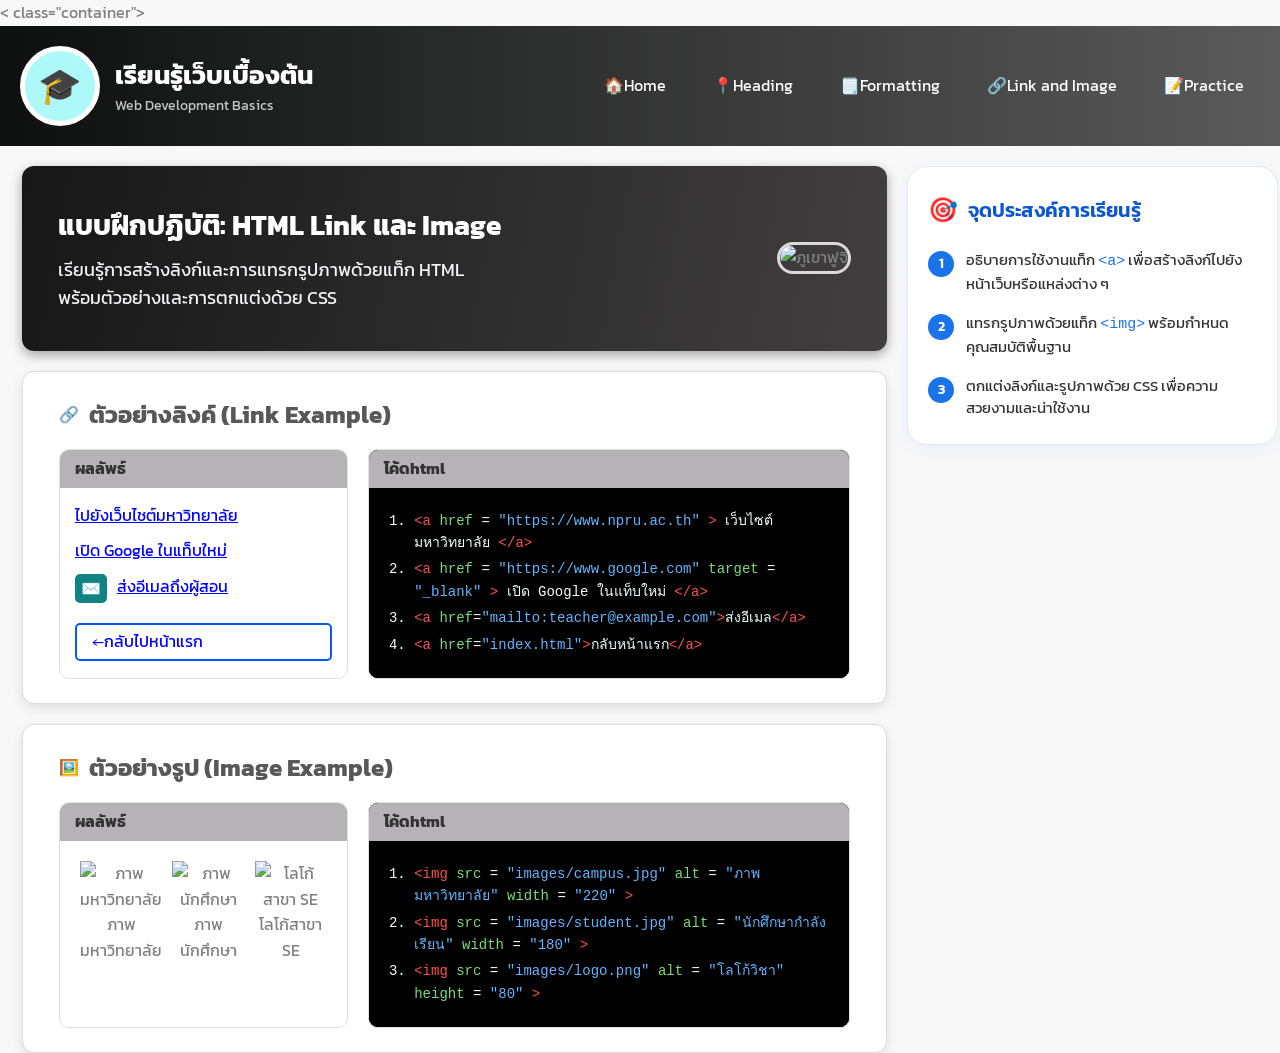
==== web-main/W06-01-link_image.html @ 0f07fd3b "Add files via upload" ====
<!DOCTYPE html>

<html lang="en">

<head>

    <meta charset="UTF-8">

    <meta name="viewport" content="width=device-width, initial-scale=1.0">

    <title>Link and Image</title>



    <!-- Google Font -->

    <link rel="preconnect" href="https://fonts.googleapis.com">

    <link rel="preconnect" href="https://fonts.gstatic.com" crossorigin>

    <link
        href="https://fonts.googleapis.com/css2?family=Google+Sans:ital,opsz,wght@0,17..18,400..700;1,17..18,400..700&family=Kanit:wght@400;500;600;700&display=swap"
        rel="stylesheet">



    <!-- External CSS -->

    <link rel="stylesheet" href="css/W06-01-link_image.css">

</head>

<body>

    < class="container">

        <!-- Header -->

        <header class="site-header">

            <!-- brand -->

            <div class="brand">

                <div class="brand-icon">🎓</div>

                <div class="brand-text">

                    <h2>เรียนรู้เว็บเบื้องต้น</h2>

                    <p>Web Development Basics</p>

                </div>

            </div>



            <!-- main-nav -->

            <nav class="main-nav">

                <ul class="nav-list">

                    <li><a href="">🏠Home</a></li>

                    <li><a href="">📍Heading</a></li>

                    <li><a href="">🗒️Formatting</a></li>

                    <li><a href="">🔗Link and Image</a></li>

                    <li><a href="">📝Practice</a></li>

                </ul>

            </nav>

        </header>



        <main class="main-layout">

            <section class="left-content">

                <!-- Hero section -->

                <section class="hero">

                    <div class="hero-text">

                        <h1>แบบฝึกปฏิบัติ: HTML Link และ Image</h1>

                        <p>

                            เรียนรู้การสร้างลิงก์และการแทรกรูปภาพด้วยแท็ก HTML <br>

                            พร้อมตัวอย่างและการตกแต่งด้วย CSS

                        </p>

                    </div>

                    <div class="hero-photo">

                        <img src="images/00.jpg" alt="ภูเขาฟูจิ">

                    </div>

                </section>
                <!-- Link Example -->
                <article class="card">
                    <div class="card-header-title">
                        <span>🔗</span>
                        <h2>ตัวอย่างลิงค์ (Link Example)</h2>
                    </div>
                    <div class="card-body-grid">
                        <!-- กล่องด้านซ้าย -->
                        <div class="result-panel">
                            <div class="result-panel-title">ผลลัพธ์</div>
                            <div class="result-panel-body">
                                <a href="">ไปยังเว็บไชต์มหาวิทยาลัย</a>
                                <a href="">เปิด Google ในแท็บใหม่</a>

                                <div style="display: flex; gap: 10px ;">
                                    <span class="mail-icon">✉️</span>
                                    <a href="">ส่งอีเมลถึงผู้สอน</a>
                                </div>

                                <a href="index.html" class="back-button">←กลับไปหน้าแรก</a>
                            </div>
                        </div>


                        <!-- กล่องด้านขวา -->
                        <div class="code-panel">
                            <div class="result-panel-title">โค้ดhtml</div>
                            <div class="code-panel-body">
                                <ol class="code-list">
                                    <li>
                                        <span class="tag">&lt;a</span>
                                        <span class="attr">href</span>
                                        =
                                        <span class="value">"https://www.npru.ac.th"</span>
                                        <span class="tag">&gt;</span>
                                        เว็บไซต์มหาวิทยาลัย
                                        <span class="tag">&lt;/a&gt;</span>
                                    </li>
                                    <li>
                                        <span class="tag">&lt;a</span>
                                        <span class="attr">href</span>
                                        =
                                        <span class="value">"https://www.google.com"</span>
                                        <span class="attr">target</span>
                                        =
                                        <span class="value">"_blank"</span>
                                        <span class="tag">&gt;</span>
                                        เปิด Google ในแท็บใหม่
                                        <span class="tag">&lt;/a&gt;</span>
                                    </li>
                                    <li>
                                        <span class="tag">&lt;a</span> <span class="attr">href</span>=<span
                                            class="value">"mailto:teacher@example.com"</span><span
                                            class="tag">&gt;</span>ส่งอีเมล<span class="tag">&lt;/a&gt;</span>
                                    </li>
                                    <li>
                                        <span class="tag">&lt;a</span> <span class="attr">href</span>=<span
                                            class="value">"index.html"</span><span
                                            class="tag">&gt;</span>กลับหน้าแรก<span class="tag">&lt;/a&gt;</span>
                                    </li>
                                </ol>
                            </div>
                        </div>
                    </div>
                </article>



                <!-- Image Example -->


                <article class="card">
                    <div class="card-header-title">
                        <span>🖼️</span>
                        <h2>ตัวอย่างรูป (Image Example)</h2>
                    </div>
                    <div class="card-body-grid">
                        <!-- กล่องด้านซ้าย -->
                        <div class="result-panel">
                            <div class="result-panel-title">ผลลัพธ์</div>
                            <div class="result-panel-body-3g">
                                <figure>
                                    <img src="https://npru.ac.th/assets/img/session/npru-02.jpg" alt="ภาพมหาวิทยาลัย"width = 100>
                                    <figcaption>ภาพมหาวิทยาลัย</figcaption>
                                </figure>
                                <figure>
                                    <img src="https://www2.npru.ac.th/2019/img/gallery/npru-49.jpg" alt="ภาพนักศึกษา"width = 100>
                                    <figcaption>ภาพนักศึกษา</figcaption>
                                </figure>
                                <figure>
                                    <img src="https://pws.npru.ac.th/suphitcha/data/images/se%281%29.png" alt="โลโก้สาขา SE"width = 100>
                                    <figcaption>โลโก้สาขา SE</figcaption>
                                </figure>


                            </div>
                        </div>

                        <!-- กล่องด้านขวา -->
                        <div class="code-panel">
                            <div class="result-panel-title">โค้ดhtml</div>
                            <div class="code-panel-body">
                                <ol class="code-list">
                                    <li>
                                        <span class="tag">&lt;img</span>
                                        <span class="attr">src</span>
                                        =
                                        <span class="value">"images/campus.jpg"</span>
                                        <span class="attr">alt</span>
                                        =
                                        <span class="value">"ภาพมหาวิทยาลัย"</span>
                                        <span class="attr">width</span>
                                        =
                                        <span class="value">"220"</span>
                                        <span class="tag">&gt;</span>
                                    </li>
                                    <li>
                                        <span class="tag">&lt;img</span>
                                        <span class="attr">src</span>
                                        =
                                        <span class="value">"images/student.jpg"</span>
                                        <span class="attr">alt</span>
                                        =
                                        <span class="value">"นักศึกษากำลังเรียน"</span>
                                        <span class="attr">width</span>
                                        =
                                        <span class="value">"180"</span>
                                        <span class="tag">&gt;</span>
                                    </li>
                                    <li>
                                        <span class="tag">&lt;img</span>
                                        <span class="attr">src</span>
                                        =
                                        <span class="value">"images/logo.png"</span>
                                        <span class="attr">alt</span>
                                        =
                                        <span class="value">"โลโก้วิชา"</span>
                                        <span class="attr">height</span>
                                        =
                                        <span class="value">"80"</span>
                                        <span class="tag">&gt;</span>
                                    </li>
                                </ol>



            </section>



           <!-- Right Sidebar  -->
            <section class="right-sidebar">
                <div class="objective-card">
                    <div class="objective-header">
                        <span class="target-icon">🎯</span>
                        <h2>จุดประสงค์การเรียนรู้</h2>
                    </div>
                    <ul class="objective-list">
                        <li>
                            <span class="badge">1</span>
                            <div>อธิบายการใช้งานแท็ก <code>&lt;a&gt;</code> เพื่อสร้างลิงก์ไปยังหน้าเว็บหรือแหล่งต่าง ๆ</div>
                        </li>
                        <li>
                            <span class="badge">2</span>
                            <div>แทรกรูปภาพด้วยแท็ก <code>&lt;img&gt;</code> พร้อมกำหนดคุณสมบัติพื้นฐาน</div>
                        </li>
                        <li>
                            <span class="badge">3</span>
                            <div>ตกแต่งลิงก์และรูปภาพด้วย CSS เพื่อความสวยงามและน่าใช้งาน</div>
                        </li>
                    </ul>
                </div>
            </section>
        </main>
    </div>

</body>
</html>
---- web-main/css/W06-01-link_image.css ----
* {
  box-sizing: border-box;
  margin: 0;
  padding: 0;
}

body {
  font-family: "Kanit", "Segoe UI", Tahoma, Geneva, Verdana, sans-serif;
  background-color: rgb(248, 248, 248);
  color: gray;
  line-height: 1.6;
}

.container {
  width: 100%;
}

/*========== 
  Header 
==========*/
.site-header {
  background: linear-gradient(90deg, rgb(14, 15, 15), rgb(90, 90, 90));
  display: flex;
  justify-content: space-between;
  align-items: center;
  padding: 20px;
}

.brand {
  display: flex;
  align-items: center;
  gap: 15px;
  color: white;
}

.brand-icon {
  background-color: rgb(173, 248, 248);
  width: 80px;
  height: 80px;
  display: flex;
  justify-content: center;
  align-items: center;
  border-radius: 50%;
  border: 5px solid rgb(255, 255, 255);
  font-size: 35px;
}

.brand-text h2 {
  font-size: 26px;
}

.brand-text p {
  font-size: 14px;
  opacity: 0.75;
}

.nav-list {
  list-style-type: none;
  display: flex;
  gap: 15px;
  align-items: center;
}

.nav-list a {
  color: rgb(255, 255, 255);
  text-decoration: none;
  padding: 12px 16px;
  border-radius: 8px;
  transition: all 0.4s;
}

.nav-list a:hover {
  background-color: rgba(254, 254, 254, 0.596);
  color: rgb(0, 0, 0);
}

/*==========
  Main Layout
==========*/
.main-layout {
  padding: 20px 22px 0px;
  display: grid;
  grid-template-columns: 70% 30%;
  gap: 20px;
}

/* ========== Left Content ==========*/
.left-content {
  display: flex;
  flex-direction: column;
  gap: 20px;
}

/* Hero Section */
.hero {
  display: flex;
  justify-content: space-between;
  align-items: center;
  background: linear-gradient(100deg, rgb(23, 23, 24), rgb(65, 63, 63));
  border-radius: 12px;
  padding: 24px 36px;
  box-shadow: 0 4px 12px rgba(5, 5, 5, 0.349);
  min-height: 185px;
}

.hero-text h1 {
  font-size: 28px;
  color: rgb(255, 255, 255);
  margin-bottom: 8px;
}

.hero-text p {
  font-size: 18px;
  color: rgb(244, 244, 248);
}

.hero-photo img {
  width: 250px;
  height: 140px;
  border: 3px solid rgb(218, 218, 219);
  border-radius: 20px;
  object-fit: cover;
}

/* Card Section */
.card {
  background: white;
  border-radius: 12px;
  padding: 24px 36px;
  box-shadow: 0 4px 12px rgba(0, 0, 0, 0.1);
  border: 1px solid rgb(220, 220, 220);
}

.card-header-title {
  color: rgb(88, 88, 88);
  display: flex;
  gap: 10px;
  align-items: center;
  margin-bottom: 15px;
}

.card-body-grid {
  display: grid;
  grid-template-columns: 0.75fr 1.25fr;
  gap: 20px;
}

/* Panels */
.result-panel, .code-panel {
  border: 1px solid #e0e0e0;
  border-radius: 10px;
  overflow: hidden;
}

.result-panel-title {
  background-color: rgb(182, 179, 182);
  padding: 6px 15px;
  font-weight: bold;
  color: #333;
}

.result-panel-body {
  padding: 15px;
  display: flex;
  flex-direction: column;
  gap: 10px;
}

.result-panel-body a {
  color: blue;
}

.result-panel-body a:hover {
  color: brown;
  text-decoration: none;
}

.result-panel-body-3g {
  display: grid;
  grid-template-columns: repeat(3, 1fr);
  padding: 20px;
  gap: 10px;
  text-align: center;
}

.figcaption {
  font-size: 11px;
  text-align: center;
  margin-top: 4px;
}

.mail-icon {
  background-color: rgb(18, 131, 131);
  border-radius: 5px;
  padding: 2px 6px;
}

.back-button {
  border: 2px solid rgb(6, 89, 243);
  border-radius: 5px;
  padding: 4px 15px;
  margin-top: 10px;
  text-decoration: none;
  display: inline-block !important;
}

/* Code Syntax Highlighting */
.code-panel {
  background-color: rgb(0, 0, 0);
}

.code-panel-body {
  background-color: rgb(0, 0, 0);
  font-family: monospace;
  font-size: 14px;
}

.code-list {
  color: azure;
  padding: 20px 20px 20px 45px;
}

.code-list li {
  padding: 2px 0;
}

.tag { color: rgb(252, 80, 80); }
.attr { color: rgb(120, 220, 120); }
.value { color: rgb(100, 180, 255); }

/*==========
  Right Sidebar
==========*/
.right-sidebar {
  border: none;
  padding: 0;
}

.objective-card {
  background-color: #ffffff;
  border: 1px solid #e0e8f6;
  border-radius: 20px;
  padding: 24px 20px;
  box-shadow: 0 4px 16px rgba(0, 102, 255, 0.06);
}

.objective-header {
  display: flex;
  align-items: center;
  gap: 10px;
  margin-bottom: 20px;
}

.objective-header h2 {
  color: #0b57d0;
  font-size: 20px;
  font-weight: 600;
}

.target-icon {
  font-size: 24px;
}

.objective-list {
  list-style: none;
  padding: 0;
  margin: 0;
  display: flex;
  flex-direction: column;
  gap: 16px;
}

.objective-list li {
  display: flex;
  align-items: flex-start;
  gap: 12px;
  font-size: 15px;
  color: #333333;
  line-height: 1.5;
}

.objective-list .badge {
  background-color: #1a73e8;
  color: #ffffff;
  width: 26px;
  height: 26px;
  border-radius: 50%;
  display: flex;
  align-items: center;
  justify-content: center;
  font-size: 14px;
  font-weight: 600;
  flex-shrink: 0;
  margin-top: 2px;
}

.objective-list code {
  color: #1a73e8;
  font-family: monospace;
}
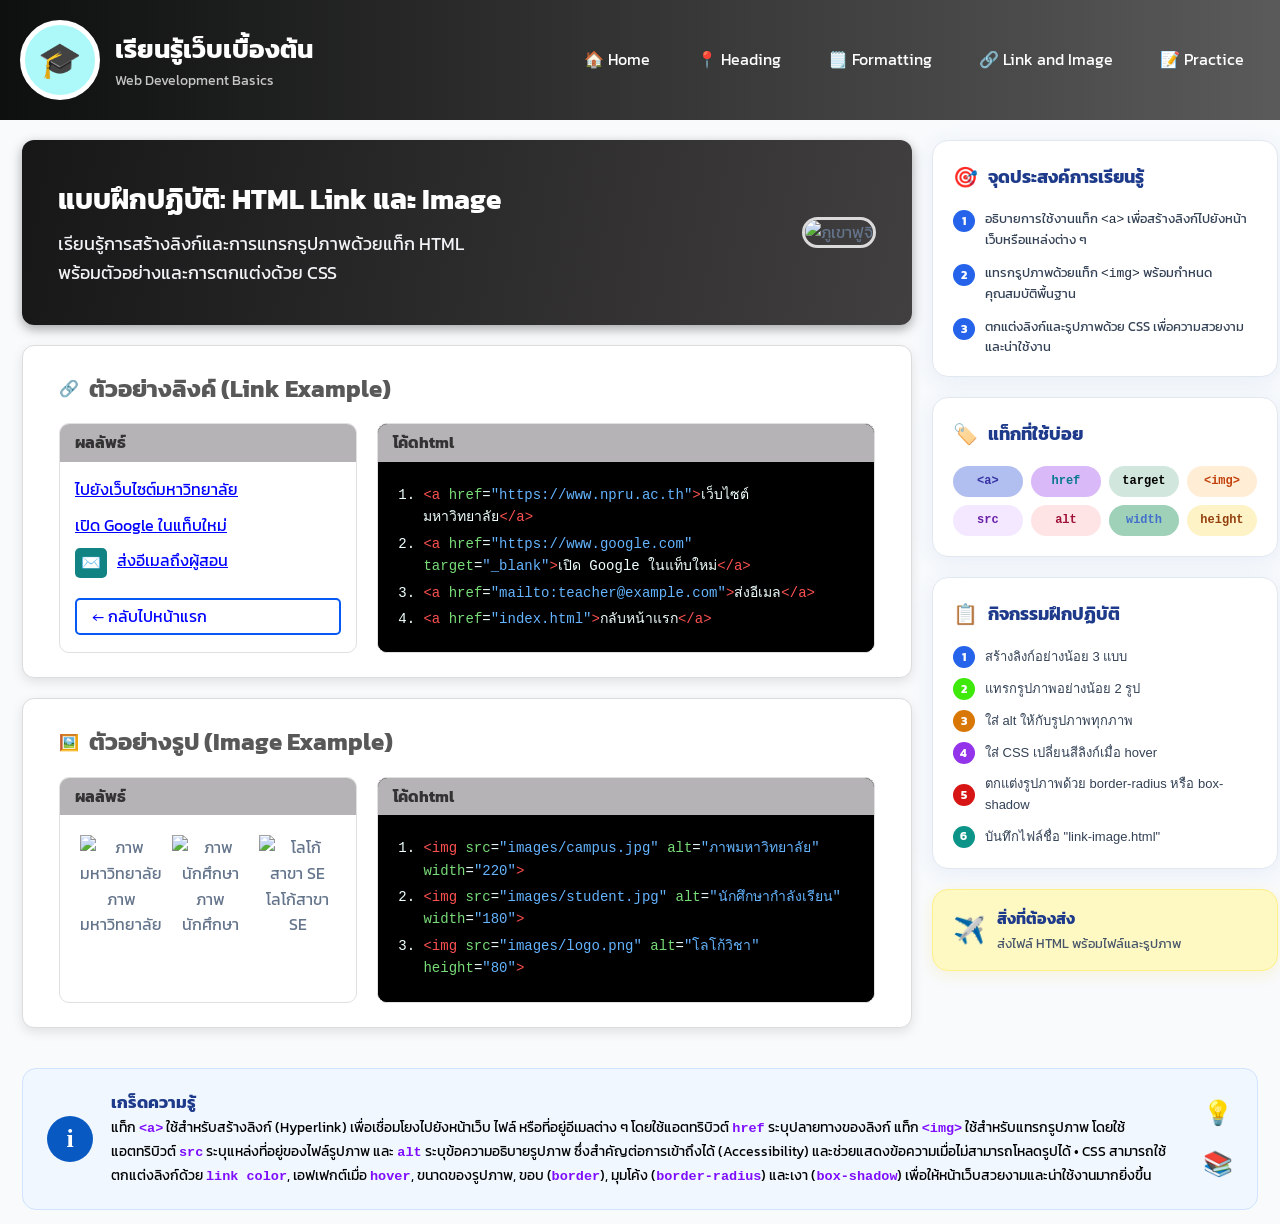
==== commit 81231016: "Add files via upload" ====
--- a/web-main/W06-01-link_image.html
+++ b/web-main/W06-01-link_image.html
@@ -1,275 +1,175 @@
 <!DOCTYPE html>
-
 <html lang="en">
 
 <head>
-
     <meta charset="UTF-8">
-
     <meta name="viewport" content="width=device-width, initial-scale=1.0">
-
     <title>Link and Image</title>
 
-
-
     <!-- Google Font -->
-
     <link rel="preconnect" href="https://fonts.googleapis.com">
-
     <link rel="preconnect" href="https://fonts.gstatic.com" crossorigin>
-
     <link
         href="https://fonts.googleapis.com/css2?family=Google+Sans:ital,opsz,wght@0,17..18,400..700;1,17..18,400..700&family=Kanit:wght@400;500;600;700&display=swap"
         rel="stylesheet">
 
-
-
     <!-- External CSS -->
-
     <link rel="stylesheet" href="css/W06-01-link_image.css">
-
 </head>
 
 <body>
-
-    < class="container">
-
+    <div class="container">
         <!-- Header -->
-
         <header class="site-header">
-
-            <!-- brand -->
-
             <div class="brand">
-
                 <div class="brand-icon">🎓</div>
-
                 <div class="brand-text">
-
                     <h2>เรียนรู้เว็บเบื้องต้น</h2>
-
                     <p>Web Development Basics</p>
-
-                </div>
-
+                </div>
             </div>
 
-
-
-            <!-- main-nav -->
-
             <nav class="main-nav">
-
                 <ul class="nav-list">
-
-                    <li><a href="">🏠Home</a></li>
-
-                    <li><a href="">📍Heading</a></li>
-
-                    <li><a href="">🗒️Formatting</a></li>
-
-                    <li><a href="">🔗Link and Image</a></li>
-
-                    <li><a href="">📝Practice</a></li>
-
+                    <li><a href="">🏠 Home</a></li>
+                    <li><a href="">📍 Heading</a></li>
+                    <li><a href="">🗒️ Formatting</a></li>
+                    <li><a href="">🔗 Link and Image</a></li>
+                    <li><a href="">📝 Practice</a></li>
                 </ul>
-
             </nav>
-
         </header>
 
-
-
         <main class="main-layout">
-
+            <!-- Left Content -->
             <section class="left-content">
-
-                <!-- Hero section -->
-
+                <!-- Hero Section -->
                 <section class="hero">
-
                     <div class="hero-text">
-
                         <h1>แบบฝึกปฏิบัติ: HTML Link และ Image</h1>
-
                         <p>
-
                             เรียนรู้การสร้างลิงก์และการแทรกรูปภาพด้วยแท็ก HTML <br>
-
                             พร้อมตัวอย่างและการตกแต่งด้วย CSS
-
                         </p>
-
-                    </div>
-
+                    </div>
                     <div class="hero-photo">
-
                         <img src="images/00.jpg" alt="ภูเขาฟูจิ">
-
-                    </div>
-
+                    </div>
                 </section>
-                <!-- Link Example -->
+
+                <!-- Card 1: ตัวอย่างลิงก์ -->
                 <article class="card">
                     <div class="card-header-title">
                         <span>🔗</span>
                         <h2>ตัวอย่างลิงค์ (Link Example)</h2>
                     </div>
                     <div class="card-body-grid">
-                        <!-- กล่องด้านซ้าย -->
                         <div class="result-panel">
                             <div class="result-panel-title">ผลลัพธ์</div>
                             <div class="result-panel-body">
-                                <a href="">ไปยังเว็บไชต์มหาวิทยาลัย</a>
+                                <a href="">ไปยังเว็บไซต์มหาวิทยาลัย</a>
                                 <a href="">เปิด Google ในแท็บใหม่</a>
 
-                                <div style="display: flex; gap: 10px ;">
+                                <div style="display: flex; gap: 10px;">
                                     <span class="mail-icon">✉️</span>
                                     <a href="">ส่งอีเมลถึงผู้สอน</a>
                                 </div>
 
-                                <a href="index.html" class="back-button">←กลับไปหน้าแรก</a>
-                            </div>
-                        </div>
-
-
-                        <!-- กล่องด้านขวา -->
+                                <a href="index.html" class="back-button">← กลับไปหน้าแรก</a>
+                            </div>
+                        </div>
+
                         <div class="code-panel">
                             <div class="result-panel-title">โค้ดhtml</div>
                             <div class="code-panel-body">
                                 <ol class="code-list">
-                                    <li>
-                                        <span class="tag">&lt;a</span>
-                                        <span class="attr">href</span>
-                                        =
-                                        <span class="value">"https://www.npru.ac.th"</span>
-                                        <span class="tag">&gt;</span>
-                                        เว็บไซต์มหาวิทยาลัย
-                                        <span class="tag">&lt;/a&gt;</span>
-                                    </li>
-                                    <li>
-                                        <span class="tag">&lt;a</span>
-                                        <span class="attr">href</span>
-                                        =
-                                        <span class="value">"https://www.google.com"</span>
-                                        <span class="attr">target</span>
-                                        =
-                                        <span class="value">"_blank"</span>
-                                        <span class="tag">&gt;</span>
-                                        เปิด Google ในแท็บใหม่
-                                        <span class="tag">&lt;/a&gt;</span>
-                                    </li>
-                                    <li>
-                                        <span class="tag">&lt;a</span> <span class="attr">href</span>=<span
+                                    <li><span class="tag">&lt;a</span> <span class="attr">href</span>=<span
+                                            class="value">"https://www.npru.ac.th"</span><span
+                                            class="tag">&gt;</span>เว็บไซต์มหาวิทยาลัย<span
+                                            class="tag">&lt;/a&gt;</span></li>
+                                    <li><span class="tag">&lt;a</span> <span class="attr">href</span>=<span
+                                            class="value">"https://www.google.com"</span> <span
+                                            class="attr">target</span>=<span class="value">"_blank"</span><span
+                                            class="tag">&gt;</span>เปิด Google ในแท็บใหม่<span
+                                            class="tag">&lt;/a&gt;</span></li>
+                                    <li><span class="tag">&lt;a</span> <span class="attr">href</span>=<span
                                             class="value">"mailto:teacher@example.com"</span><span
-                                            class="tag">&gt;</span>ส่งอีเมล<span class="tag">&lt;/a&gt;</span>
-                                    </li>
-                                    <li>
-                                        <span class="tag">&lt;a</span> <span class="attr">href</span>=<span
+                                            class="tag">&gt;</span>ส่งอีเมล<span class="tag">&lt;/a&gt;</span></li>
+                                    <li><span class="tag">&lt;a</span> <span class="attr">href</span>=<span
                                             class="value">"index.html"</span><span
-                                            class="tag">&gt;</span>กลับหน้าแรก<span class="tag">&lt;/a&gt;</span>
-                                    </li>
+                                            class="tag">&gt;</span>กลับหน้าแรก<span class="tag">&lt;/a&gt;</span></li>
                                 </ol>
                             </div>
                         </div>
                     </div>
                 </article>
 
-
-
-                <!-- Image Example -->
-
-
+                <!-- Card 2: ตัวอย่างรูป -->
                 <article class="card">
                     <div class="card-header-title">
                         <span>🖼️</span>
                         <h2>ตัวอย่างรูป (Image Example)</h2>
                     </div>
                     <div class="card-body-grid">
-                        <!-- กล่องด้านซ้าย -->
                         <div class="result-panel">
                             <div class="result-panel-title">ผลลัพธ์</div>
                             <div class="result-panel-body-3g">
                                 <figure>
-                                    <img src="https://npru.ac.th/assets/img/session/npru-02.jpg" alt="ภาพมหาวิทยาลัย"width = 100>
+                                    <img src="https://npru.ac.th/assets/img/session/npru-02.jpg" alt="ภาพมหาวิทยาลัย"
+                                        width="100">
                                     <figcaption>ภาพมหาวิทยาลัย</figcaption>
                                 </figure>
                                 <figure>
-                                    <img src="https://www2.npru.ac.th/2019/img/gallery/npru-49.jpg" alt="ภาพนักศึกษา"width = 100>
+                                    <img src="https://www2.npru.ac.th/2019/img/gallery/npru-49.jpg" alt="ภาพนักศึกษา"
+                                        width="100">
                                     <figcaption>ภาพนักศึกษา</figcaption>
                                 </figure>
                                 <figure>
-                                    <img src="https://pws.npru.ac.th/suphitcha/data/images/se%281%29.png" alt="โลโก้สาขา SE"width = 100>
+                                    <img src="https://pws.npru.ac.th/suphitcha/data/images/se%281%29.png"
+                                        alt="โลโก้สาขา SE" width="100">
                                     <figcaption>โลโก้สาขา SE</figcaption>
                                 </figure>
-
-
-                            </div>
-                        </div>
-
-                        <!-- กล่องด้านขวา -->
+                            </div>
+                        </div>
+
                         <div class="code-panel">
                             <div class="result-panel-title">โค้ดhtml</div>
                             <div class="code-panel-body">
                                 <ol class="code-list">
-                                    <li>
-                                        <span class="tag">&lt;img</span>
-                                        <span class="attr">src</span>
-                                        =
-                                        <span class="value">"images/campus.jpg"</span>
-                                        <span class="attr">alt</span>
-                                        =
-                                        <span class="value">"ภาพมหาวิทยาลัย"</span>
-                                        <span class="attr">width</span>
-                                        =
-                                        <span class="value">"220"</span>
-                                        <span class="tag">&gt;</span>
+                                    <li><span class="tag">&lt;img</span> <span class="attr">src</span>=<span
+                                            class="value">"images/campus.jpg"</span> <span class="attr">alt</span>=<span
+                                            class="value">"ภาพมหาวิทยาลัย"</span> <span class="attr">width</span>=<span
+                                            class="value">"220"</span><span class="tag">&gt;</span></li>
+                                    <li><span class="tag">&lt;img</span> <span class="attr">src</span>=<span
+                                            class="value">"images/student.jpg"</span> <span
+                                            class="attr">alt</span>=<span class="value">"นักศึกษากำลังเรียน"</span>
+                                        <span class="attr">width</span>=<span class="value">"180"</span><span
+                                            class="tag">&gt;</span>
                                     </li>
-                                    <li>
-                                        <span class="tag">&lt;img</span>
-                                        <span class="attr">src</span>
-                                        =
-                                        <span class="value">"images/student.jpg"</span>
-                                        <span class="attr">alt</span>
-                                        =
-                                        <span class="value">"นักศึกษากำลังเรียน"</span>
-                                        <span class="attr">width</span>
-                                        =
-                                        <span class="value">"180"</span>
-                                        <span class="tag">&gt;</span>
-                                    </li>
-                                    <li>
-                                        <span class="tag">&lt;img</span>
-                                        <span class="attr">src</span>
-                                        =
-                                        <span class="value">"images/logo.png"</span>
-                                        <span class="attr">alt</span>
-                                        =
-                                        <span class="value">"โลโก้วิชา"</span>
-                                        <span class="attr">height</span>
-                                        =
-                                        <span class="value">"80"</span>
-                                        <span class="tag">&gt;</span>
-                                    </li>
+                                    <li><span class="tag">&lt;img</span> <span class="attr">src</span>=<span
+                                            class="value">"images/logo.png"</span> <span class="attr">alt</span>=<span
+                                            class="value">"โลโก้วิชา"</span> <span class="attr">height</span>=<span
+                                            class="value">"80"</span><span class="tag">&gt;</span></li>
                                 </ol>
-
-
-
+                            </div>
+                        </div>
+                    </div>
+                </article>
             </section>
 
-
-
-           <!-- Right Sidebar  -->
+            <!-- Right Sidebar -->
             <section class="right-sidebar">
-                <div class="objective-card">
-                    <div class="objective-header">
-                        <span class="target-icon">🎯</span>
+                <!-- จุดประสงค์การเรียนรู้ -->
+                <div class="side-card">
+                    <div class="side-card-header">
+                        <span class="icon">🎯</span>
                         <h2>จุดประสงค์การเรียนรู้</h2>
                     </div>
                     <ul class="objective-list">
                         <li>
                             <span class="badge">1</span>
-                            <div>อธิบายการใช้งานแท็ก <code>&lt;a&gt;</code> เพื่อสร้างลิงก์ไปยังหน้าเว็บหรือแหล่งต่าง ๆ</div>
+                            <div>อธิบายการใช้งานแท็ก <code>&lt;a&gt;</code> เพื่อสร้างลิงก์ไปยังหน้าเว็บหรือแหล่งต่าง ๆ
+                            </div>
                         </li>
                         <li>
                             <span class="badge">2</span>
@@ -281,9 +181,84 @@
                         </li>
                     </ul>
                 </div>
-            </section>
-        </main>
+
+                <!-- แท็กที่ใช้บ่อย -->
+                <div class="side-card">
+                    <div class="side-card-header">
+                        <span class="icon">🏷️</span>
+                        <h2>แท็กที่ใช้บ่อย</h2>
+                    </div>
+                    <div class="tag-badges">
+                        <span class="tag-pill tag-a">&lt;a&gt;</span>
+                        <span class="tag-pill tag-href">href</span>
+                        <span class="tag-pill tag-target">target</span>
+                        <span class="tag-pill tag-img">&lt;img&gt;</span>
+                        <span class="tag-pill tag-src">src</span>
+                        <span class="tag-pill tag-alt">alt</span>
+                        <span class="tag-pill tag-width">width</span>
+                        <span class="tag-pill tag-height">height</span>
+                    </div>
+                </div>
+
+                <!-- กิจกรรมฝึกปฏิบัติ -->
+                <div class="side-card">
+                    <div class="side-card-header">
+                        <span class="icon">📋</span>
+                        <h2>กิจกรรมฝึกปฏิบัติ</h2>
+                    </div>
+                    <ul class="activity-list">
+                        <li><span class="act-badge badge-1">1</span><span>สร้างลิงก์อย่างน้อย 3 แบบ</span></li>
+                        <li><span class="act-badge badge-2">2</span><span>แทรกรูปภาพอย่างน้อย 2 รูป</span></li>
+                        <li><span class="act-badge badge-3">3</span><span>ใส่ alt ให้กับรูปภาพทุกภาพ</span></li>
+                        <li><span class="act-badge badge-4">4</span><span>ใส่ CSS เปลี่ยนสีลิงก์เมื่อ hover</span></li>
+                        <li><span class="act-badge badge-5">5</span><span>ตกแต่งรูปภาพด้วย border-radius หรือ
+                                box-shadow</span></li>
+                        <li><span class="act-badge badge-6">6</span><span>บันทึกไฟล์ชื่อ "link-image.html"</span></li>
+                    </ul>
+                </div>
+
+                <!-- สิ่งที่ต้องส่ง -->
+                <div class="submit-card">
+                    <div class="submit-card-header">
+                        <span class="plane-icon">✈️</span>
+                        <div class="submit-card-text">
+                            <h2>สิ่งที่ต้องส่ง</h2>
+                            <p>ส่งไฟล์ HTML พร้อมไฟล์และรูปภาพ</p>
+                        </div>
+                    </div>
+                </div>
+
     </div>
-
+    </div>
+    </section>
+    </main>
+
+    <footer class="tip-box">
+        <div class="tip-icon">i</div>
+        <div class="tip-content">
+            <h3>เกร็ดความรู้</h3>
+            <p>
+                แท็ก <span class="tip-highlight">&lt;a&gt;</span> ใช้สำหรับสร้างลิงก์ (Hyperlink)
+                เพื่อเชื่อมโยงไปยังหน้าเว็บ ไฟล์ หรือที่อยู่อีเมลต่าง ๆ โดยใช้แอตทริบิวต์ <span
+                    class="tip-highlight">href</span> ระบุปลายทางของลิงก์ แท็ก <span
+                    class="tip-highlight">&lt;img&gt;</span> ใช้สำหรับแทรกรูปภาพ โดยใช้แอตทริบิวต์ <span
+                    class="tip-highlight">src</span> ระบุแหล่งที่อยู่ของไฟล์รูปภาพ และ <span
+                    class="tip-highlight">alt</span> ระบุข้อความอธิบายรูปภาพ ซึ่งสำคัญต่อการเข้าถึงได้ (Accessibility)
+                และช่วยแสดงข้อความเมื่อไม่สามารถโหลดรูปได้ • CSS สามารถใช้ตกแต่งลิงก์ด้วย <span
+                    class="tip-highlight">link
+                    color</span>, เอฟเฟกต์เมื่อ <span class="tip-highlight">hover</span>, ขนาดของรูปภาพ, ขอบ (<span
+                    class="tip-highlight">border</span>), มุมโค้ง (<span class="tip-highlight">border-radius</span>)
+                และเงา
+                (<span class="tip-highlight">box-shadow</span>) เพื่อให้หน้าเว็บสวยงามและน่าใช้งานมากยิ่งขึ้น
+            </p>
+        </div>
+        <div class="tip-side-icons">
+            <span>💡</span>
+            <span>📚</span>
+        </div>
+    </footer>
+
+    </div>
 </body>
+
 </html>
--- a/web-main/css/W06-01-link_image.css
+++ b/web-main/css/W06-01-link_image.css
@@ -6,8 +6,8 @@
 
 body {
   font-family: "Kanit", "Segoe UI", Tahoma, Geneva, Verdana, sans-serif;
-  background-color: rgb(248, 248, 248);
-  color: gray;
+  background-color: #f8fafc;
+  color: #64748b;
   line-height: 1.6;
 }
 
@@ -15,9 +15,7 @@
   width: 100%;
 }
 
-/*========== 
-  Header 
-==========*/
+/* Header */
 .site-header {
   background: linear-gradient(90deg, rgb(14, 15, 15), rgb(90, 90, 90));
   display: flex;
@@ -74,17 +72,16 @@
   color: rgb(0, 0, 0);
 }
 
-/*==========
-  Main Layout
-==========*/
+/* Main Layout */
 .main-layout {
-  padding: 20px 22px 0px;
+  padding: 20px 22px;
   display: grid;
-  grid-template-columns: 70% 30%;
+  grid-template-columns: 72% 28%;
   gap: 20px;
-}
-
-/* ========== Left Content ==========*/
+  align-items: start;
+}
+
+/* Left Content */
 .left-content {
   display: flex;
   flex-direction: column;
@@ -204,7 +201,6 @@
   display: inline-block !important;
 }
 
-/* Code Syntax Highlighting */
 .code-panel {
   background-color: rgb(0, 0, 0);
 }
@@ -228,73 +224,230 @@
 .attr { color: rgb(120, 220, 120); }
 .value { color: rgb(100, 180, 255); }
 
-/*==========
-  Right Sidebar
-==========*/
+/* Right Sidebar */
 .right-sidebar {
-  border: none;
-  padding: 0;
-}
-
-.objective-card {
+  display: flex;
+  flex-direction: column;
+  gap: 20px;
+}
+
+.side-card {
   background-color: #ffffff;
-  border: 1px solid #e0e8f6;
-  border-radius: 20px;
-  padding: 24px 20px;
-  box-shadow: 0 4px 16px rgba(0, 102, 255, 0.06);
-}
-
-.objective-header {
-  display: flex;
-  align-items: center;
-  gap: 10px;
-  margin-bottom: 20px;
-}
-
-.objective-header h2 {
-  color: #0b57d0;
+  border-radius: 16px;
+  padding: 20px;
+  box-shadow: 0 4px 20px rgba(220, 230, 245, 0.6);
+  border: 1px solid #e2e8f0;
+}
+
+.side-card-header {
+  display: flex;
+  align-items: center;
+  gap: 10px;
+  margin-bottom: 16px;
+}
+
+.side-card-header h2 {
+  color: #1e3a8a;
+  font-size: 18px;
+  font-weight: 700;
+}
+
+.side-card-header .icon {
   font-size: 20px;
-  font-weight: 600;
-}
-
-.target-icon {
-  font-size: 24px;
-}
-
+}
+
+/* 1. จุดประสงค์การเรียนรู้ */
 .objective-list {
   list-style: none;
   padding: 0;
   margin: 0;
   display: flex;
   flex-direction: column;
-  gap: 16px;
+  gap: 14px;
 }
 
 .objective-list li {
   display: flex;
   align-items: flex-start;
+  gap: 10px;
+  font-size: 13px;
+  color: #334155;
+  line-height: 1.5;
+}
+
+.objective-list .badge {
+  background-color: #2563eb;
+  color: #ffffff;
+  width: 22px;
+  height: 22px;
+  border-radius: 50%;
+  display: flex;
+  align-items: center;
+  justify-content: center;
+  font-size: 12px;
+  font-weight: 700;
+  flex-shrink: 0;
+  margin-top: 1px;
+}
+
+.objective-list code {
+  color: #1e293b;
+  font-family: monospace;
+}
+
+.tag-badges {
+  display: grid;
+  grid-template-columns: repeat(4, 1fr);
+  gap: 8px;
+}
+
+.tag-pill {
+  display: flex;
+  align-items: center;
+  justify-content: center;
+  padding: 6px 4px;
+  border-radius: 20px;
+  font-size: 12px;
+  font-weight: 600;
+  font-family: monospace;
+  text-align: center;
+}
+
+.tag-a { background-color: #b0bff0; color: #3730a3; }
+.tag-href { background-color: #d9b9f7; color: #087990; }
+.tag-target { background-color: #d1e7dd; color: #000000; }
+.tag-img { background-color: #ffedd5; color: #c2410c; }
+.tag-src { background-color: #f3e8ff; color: #6b21a8; }
+.tag-alt { background-color: #ffe4e6; color: #9f1239; }
+.tag-width { background-color: #9ed1b8; color: #446fcc; }
+.tag-height { background-color: #fef3c7; color: #92400e; }
+
+/* 3. กิจกรรมฝึกปฏิบัติ */
+.activity-list {
+  list-style: none;
+  padding: 0;
+  margin: 0;
+  display: flex;
+  flex-direction: column;
+  gap: 10px;
+}
+
+.activity-list li {
+  display: flex;
+  align-items: center;
+  gap: 10px;
+  font-size: 13px;
+  color: #334155;
+  font-weight: 500;
+}
+
+.act-badge {
+  width: 22px;
+  height: 22px;
+  border-radius: 50%;
+  color: #ffffff;
+  display: flex;
+  align-items: center;
+  justify-content: center;
+  font-size: 12px;
+  font-weight: 700;
+  flex-shrink: 0;
+}
+
+.badge-1 { background-color: #2563eb; }
+.badge-2 { background-color: #3fe90b; }
+.badge-3 { background-color: #d97706; }
+.badge-4 { background-color: #9333ea; }
+.badge-5 { background-color: #d81515; }
+.badge-6 { background-color: #0d9488; }
+
+/* 4. สิ่งที่ต้องส่ง */
+.submit-card {
+  background-color: #fef9c3;
+  border: 1px solid #fef08a;
+  border-radius: 16px;
+  padding: 16px 20px;
+  box-shadow: 0 4px 15px rgba(250, 204, 21, 0.15);
+}
+
+.submit-card-header {
+  display: flex;
+  align-items: center;
   gap: 12px;
-  font-size: 15px;
-  color: #333333;
-  line-height: 1.5;
-}
-
-.objective-list .badge {
-  background-color: #1a73e8;
+}
+
+.plane-icon {
+  font-size: 26px;
+  color: #2563eb;
+}
+
+.submit-card-text h2 {
+  font-size: 16px;
+  color: #1e3a8a;
+  font-weight: 700;
+  margin: 0;
+}
+
+.submit-card-text p {
+  font-size: 13px;
+  color: #475569;
+  margin-top: 2px;
+}
+/* Tip Box Footer  */
+.tip-box {
+  background-color: #f0f7ff;
+  border: 1px solid #d0e3ff;
+  border-radius: 14px;
+  padding: 20px 24px;
+  margin: 20px 22px;
+  display: flex;
+  align-items: center;
+  gap: 18px;
+}
+
+.tip-icon {
+  background-color: #0959c2;
   color: #ffffff;
-  width: 26px;
-  height: 26px;
+  width: 46px;
+  height: 46px;
   border-radius: 50%;
   display: flex;
   align-items: center;
   justify-content: center;
-  font-size: 14px;
+  font-size: 26px;
+  font-weight: 700; 
+  font-family: serif;
+  align-self: center;
+}
+
+.tip-content {
+  flex: 1;
+}
+
+.tip-content h3 {
+  color: #1e3a8a;
+  font-size: 17px;
+  font-weight: 700;
+  margin-botto  m: 6px;
+}
+
+.tip-content p {
+  color: #000000;
+  font-size: 13.5px;
+  line-height: 1.65;
+}
+
+.tip-highlight {
+  color: #7b09fdfa;
   font-weight: 600;
+  font-family: monospace;
+}
+
+.tip-side-icons {
+  display: flex;
+  flex-direction: column;
+  align-items: center;
+  gap: 12px;
+  font-size: 24px;
   flex-shrink: 0;
-  margin-top: 2px;
-}
-
-.objective-list code {
-  color: #1a73e8;
-  font-family: monospace;
 }
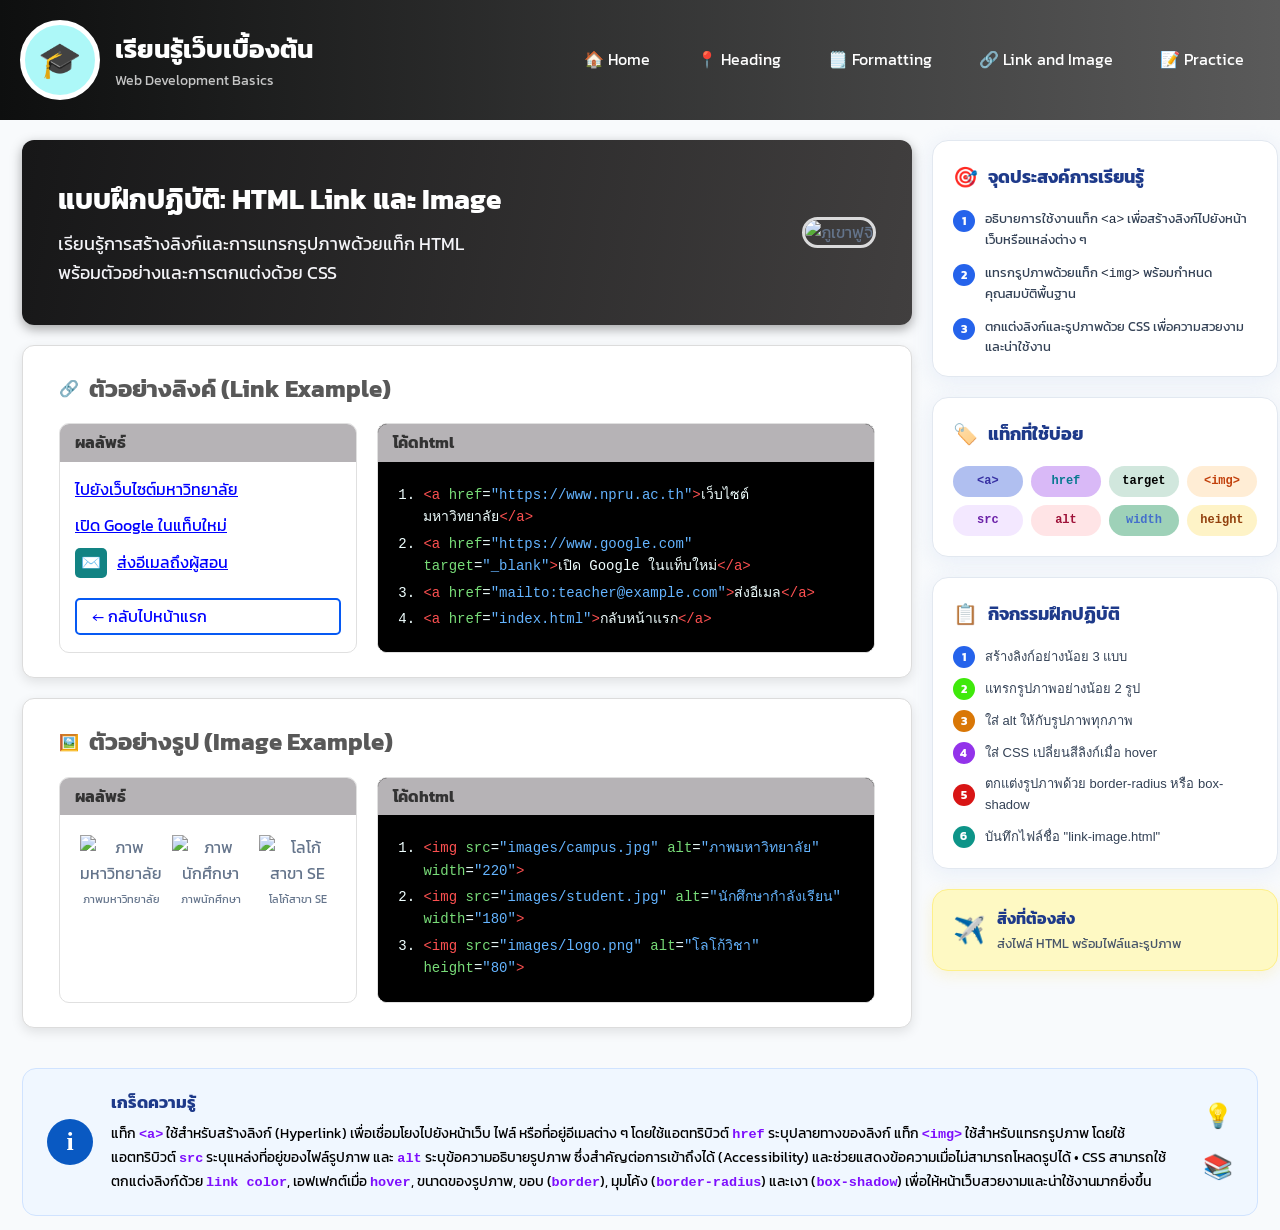
==== commit 60044dbe: "Add files via upload" ====
--- a/web-main/W06-01-link_image.html
+++ b/web-main/W06-01-link_image.html
@@ -1,5 +1,5 @@
 <!DOCTYPE html>
-<html lang="en">
+<html lang="th">
 
 <head>
     <meta charset="UTF-8">
@@ -31,11 +31,11 @@
 
             <nav class="main-nav">
                 <ul class="nav-list">
-                    <li><a href="">🏠 Home</a></li>
-                    <li><a href="">📍 Heading</a></li>
-                    <li><a href="">🗒️ Formatting</a></li>
-                    <li><a href="">🔗 Link and Image</a></li>
-                    <li><a href="">📝 Practice</a></li>
+                    <li><a href="#">🏠 Home</a></li>
+                    <li><a href="#">📍 Heading</a></li>
+                    <li><a href="#">🗒️ Formatting</a></li>
+                    <li><a href="#">🔗 Link and Image</a></li>
+                    <li><a href="#">📝 Practice</a></li>
                 </ul>
             </nav>
         </header>
@@ -67,12 +67,12 @@
                         <div class="result-panel">
                             <div class="result-panel-title">ผลลัพธ์</div>
                             <div class="result-panel-body">
-                                <a href="">ไปยังเว็บไซต์มหาวิทยาลัย</a>
-                                <a href="">เปิด Google ในแท็บใหม่</a>
-
-                                <div style="display: flex; gap: 10px;">
+                                <a href="https://www.npru.ac.th">ไปยังเว็บไซต์มหาวิทยาลัย</a>
+                                <a href="https://www.google.com" target="_blank">เปิด Google ในแท็บใหม่</a>
+
+                                <div style="display: flex; gap: 10px; align-items: center;">
                                     <span class="mail-icon">✉️</span>
-                                    <a href="">ส่งอีเมลถึงผู้สอน</a>
+                                    <a href="mailto:teacher@example.com">ส่งอีเมลถึงผู้สอน</a>
                                 </div>
 
                                 <a href="index.html" class="back-button">← กลับไปหน้าแรก</a>
@@ -117,17 +117,17 @@
                                 <figure>
                                     <img src="https://npru.ac.th/assets/img/session/npru-02.jpg" alt="ภาพมหาวิทยาลัย"
                                         width="100">
-                                    <figcaption>ภาพมหาวิทยาลัย</figcaption>
+                                    <figcaption class="figcaption">ภาพมหาวิทยาลัย</figcaption>
                                 </figure>
                                 <figure>
                                     <img src="https://www2.npru.ac.th/2019/img/gallery/npru-49.jpg" alt="ภาพนักศึกษา"
                                         width="100">
-                                    <figcaption>ภาพนักศึกษา</figcaption>
+                                    <figcaption class="figcaption">ภาพนักศึกษา</figcaption>
                                 </figure>
                                 <figure>
                                     <img src="https://pws.npru.ac.th/suphitcha/data/images/se%281%29.png"
                                         alt="โลโก้สาขา SE" width="100">
-                                    <figcaption>โลโก้สาขา SE</figcaption>
+                                    <figcaption class="figcaption">โลโก้สาขา SE</figcaption>
                                 </figure>
                             </div>
                         </div>
@@ -144,8 +144,7 @@
                                             class="value">"images/student.jpg"</span> <span
                                             class="attr">alt</span>=<span class="value">"นักศึกษากำลังเรียน"</span>
                                         <span class="attr">width</span>=<span class="value">"180"</span><span
-                                            class="tag">&gt;</span>
-                                    </li>
+                                            class="tag">&gt;</span></li>
                                     <li><span class="tag">&lt;img</span> <span class="attr">src</span>=<span
                                             class="value">"images/logo.png"</span> <span class="attr">alt</span>=<span
                                             class="value">"โลโก้วิชา"</span> <span class="attr">height</span>=<span
@@ -227,37 +226,34 @@
                         </div>
                     </div>
                 </div>
-
-    </div>
-    </div>
-    </section>
-    </main>
-
-    <footer class="tip-box">
-        <div class="tip-icon">i</div>
-        <div class="tip-content">
-            <h3>เกร็ดความรู้</h3>
-            <p>
-                แท็ก <span class="tip-highlight">&lt;a&gt;</span> ใช้สำหรับสร้างลิงก์ (Hyperlink)
-                เพื่อเชื่อมโยงไปยังหน้าเว็บ ไฟล์ หรือที่อยู่อีเมลต่าง ๆ โดยใช้แอตทริบิวต์ <span
-                    class="tip-highlight">href</span> ระบุปลายทางของลิงก์ แท็ก <span
-                    class="tip-highlight">&lt;img&gt;</span> ใช้สำหรับแทรกรูปภาพ โดยใช้แอตทริบิวต์ <span
-                    class="tip-highlight">src</span> ระบุแหล่งที่อยู่ของไฟล์รูปภาพ และ <span
-                    class="tip-highlight">alt</span> ระบุข้อความอธิบายรูปภาพ ซึ่งสำคัญต่อการเข้าถึงได้ (Accessibility)
-                และช่วยแสดงข้อความเมื่อไม่สามารถโหลดรูปได้ • CSS สามารถใช้ตกแต่งลิงก์ด้วย <span
-                    class="tip-highlight">link
-                    color</span>, เอฟเฟกต์เมื่อ <span class="tip-highlight">hover</span>, ขนาดของรูปภาพ, ขอบ (<span
-                    class="tip-highlight">border</span>), มุมโค้ง (<span class="tip-highlight">border-radius</span>)
-                และเงา
-                (<span class="tip-highlight">box-shadow</span>) เพื่อให้หน้าเว็บสวยงามและน่าใช้งานมากยิ่งขึ้น
-            </p>
-        </div>
-        <div class="tip-side-icons">
-            <span>💡</span>
-            <span>📚</span>
-        </div>
-    </footer>
-
+            </section>
+        </main>
+
+        <!-- Footer -->
+        <footer class="tip-box">
+            <div class="tip-icon">i</div>
+            <div class="tip-content">
+                <h3>เกร็ดความรู้</h3>
+                <p>
+                    แท็ก <span class="tip-highlight">&lt;a&gt;</span> ใช้สำหรับสร้างลิงก์ (Hyperlink)
+                    เพื่อเชื่อมโยงไปยังหน้าเว็บ ไฟล์ หรือที่อยู่อีเมลต่าง ๆ โดยใช้แอตทริบิวต์ <span
+                        class="tip-highlight">href</span> ระบุปลายทางของลิงก์ แท็ก <span
+                        class="tip-highlight">&lt;img&gt;</span> ใช้สำหรับแทรกรูปภาพ โดยใช้แอตทริบิวต์ <span
+                        class="tip-highlight">src</span> ระบุแหล่งที่อยู่ของไฟล์รูปภาพ และ <span
+                        class="tip-highlight">alt</span> ระบุข้อความอธิบายรูปภาพ ซึ่งสำคัญต่อการเข้าถึงได้
+                    (Accessibility)
+                    และช่วยแสดงข้อความเมื่อไม่สามารถโหลดรูปได้ • CSS สามารถใช้ตกแต่งลิงก์ด้วย <span
+                        class="tip-highlight">link color</span>, เอฟเฟกต์เมื่อ <span class="tip-highlight">hover</span>,
+                    ขนาดของรูปภาพ, ขอบ (<span class="tip-highlight">border</span>), มุมโค้ง (<span
+                        class="tip-highlight">border-radius</span>)
+                    และเงา (<span class="tip-highlight">box-shadow</span>) เพื่อให้หน้าเว็บสวยงามและน่าใช้งานมากยิ่งขึ้น
+                </p>
+            </div>
+            <div class="tip-side-icons">
+                <span>💡</span>
+                <span>📚</span>
+            </div>
+        </footer>
     </div>
 </body>
 
--- a/web-main/css/W06-01-link_image.css
+++ b/web-main/css/W06-01-link_image.css
@@ -180,6 +180,11 @@
   text-align: center;
 }
 
+.result-panel-body-3g img {
+  max-width: 100%;
+  height: auto;
+}
+
 .figcaption {
   font-size: 11px;
   text-align: center;
@@ -209,6 +214,7 @@
   background-color: rgb(0, 0, 0);
   font-family: monospace;
   font-size: 14px;
+  overflow-x: auto;
 }
 
 .code-list {
@@ -393,7 +399,8 @@
   color: #475569;
   margin-top: 2px;
 }
-/* Tip Box Footer  */
+
+/* Tip Box Footer */
 .tip-box {
   background-color: #f0f7ff;
   border: 1px solid #d0e3ff;
@@ -428,7 +435,7 @@
   color: #1e3a8a;
   font-size: 17px;
   font-weight: 700;
-  margin-botto  m: 6px;
+  margin-bottom: 6px; /* แก้จุดพิมพ์ผิดตรงนี้ */
 }
 
 .tip-content p {
@@ -450,4 +457,50 @@
   gap: 12px;
   font-size: 24px;
   flex-shrink: 0;
+}
+/* Responsive */
+@media (max-width: 1200px) {
+  .main-layout {
+    grid-template-columns: 1fr;
+  }
+
+  .right-sidebar {
+    display: grid;
+    grid-template-columns: repeat(2, 1fr);
+    margin-top: 10px;
+    gap: 20px;
+  }
+}
+
+@media (max-width: 768px) {
+  .site-header {
+    flex-direction: column;
+    gap: 15px;
+  }
+
+  .hero {
+    flex-direction: column;
+    text-align: center;
+    gap: 15px;
+  }
+
+  .card-body-grid {
+    grid-template-columns: 1fr;
+  }
+
+  .right-sidebar {
+    grid-template-columns: 1fr;
+  }
+
+  .tip-box {
+    grid-template-columns: 90px 1fr;
+  }
+
+  .tip-side-icons {
+    display: none;
+  }
+
+  .nav-list {
+    flex-wrap: wrap;
+  }
 }
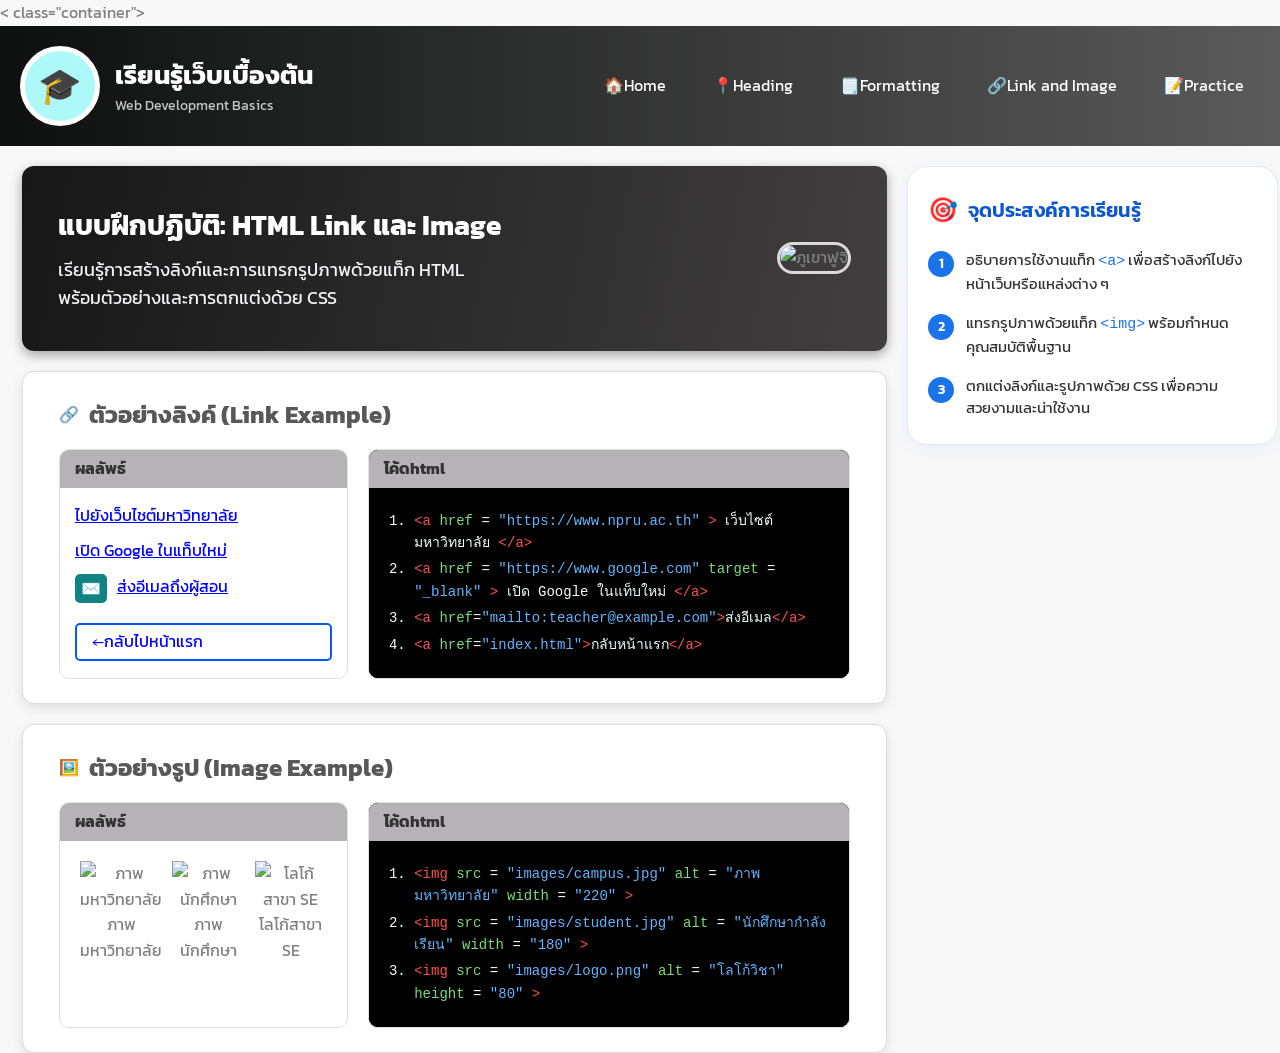
==== commit ef2bd00c: "Add files via upload" ====
--- a/web-main/W06-01-link_image.html
+++ b/web-main/W06-01-link_image.html
@@ -1,174 +1,275 @@
 <!DOCTYPE html>
-<html lang="th">
+
+<html lang="en">
 
 <head>
+
     <meta charset="UTF-8">
+
     <meta name="viewport" content="width=device-width, initial-scale=1.0">
+
     <title>Link and Image</title>
 
+
+
     <!-- Google Font -->
+
     <link rel="preconnect" href="https://fonts.googleapis.com">
+
     <link rel="preconnect" href="https://fonts.gstatic.com" crossorigin>
+
     <link
         href="https://fonts.googleapis.com/css2?family=Google+Sans:ital,opsz,wght@0,17..18,400..700;1,17..18,400..700&family=Kanit:wght@400;500;600;700&display=swap"
         rel="stylesheet">
 
+
+
     <!-- External CSS -->
+
     <link rel="stylesheet" href="css/W06-01-link_image.css">
+
 </head>
 
 <body>
-    <div class="container">
+
+    < class="container">
+
         <!-- Header -->
+
         <header class="site-header">
+
+            <!-- brand -->
+
             <div class="brand">
+
                 <div class="brand-icon">🎓</div>
+
                 <div class="brand-text">
+
                     <h2>เรียนรู้เว็บเบื้องต้น</h2>
+
                     <p>Web Development Basics</p>
+
                 </div>
+
             </div>
 
+
+
+            <!-- main-nav -->
+
             <nav class="main-nav">
+
                 <ul class="nav-list">
-                    <li><a href="#">🏠 Home</a></li>
-                    <li><a href="#">📍 Heading</a></li>
-                    <li><a href="#">🗒️ Formatting</a></li>
-                    <li><a href="#">🔗 Link and Image</a></li>
-                    <li><a href="#">📝 Practice</a></li>
+
+                    <li><a href="">🏠Home</a></li>
+
+                    <li><a href="">📍Heading</a></li>
+
+                    <li><a href="">🗒️Formatting</a></li>
+
+                    <li><a href="">🔗Link and Image</a></li>
+
+                    <li><a href="">📝Practice</a></li>
+
                 </ul>
+
             </nav>
+
         </header>
 
+
+
         <main class="main-layout">
-            <!-- Left Content -->
+
             <section class="left-content">
-                <!-- Hero Section -->
+
+                <!-- Hero section -->
+
                 <section class="hero">
+
                     <div class="hero-text">
+
                         <h1>แบบฝึกปฏิบัติ: HTML Link และ Image</h1>
+
                         <p>
+
                             เรียนรู้การสร้างลิงก์และการแทรกรูปภาพด้วยแท็ก HTML <br>
+
                             พร้อมตัวอย่างและการตกแต่งด้วย CSS
+
                         </p>
-                    </div>
+
+                    </div>
+
                     <div class="hero-photo">
+
                         <img src="images/00.jpg" alt="ภูเขาฟูจิ">
-                    </div>
+
+                    </div>
+
                 </section>
-
-                <!-- Card 1: ตัวอย่างลิงก์ -->
+                <!-- Link Example -->
                 <article class="card">
                     <div class="card-header-title">
                         <span>🔗</span>
                         <h2>ตัวอย่างลิงค์ (Link Example)</h2>
                     </div>
                     <div class="card-body-grid">
+                        <!-- กล่องด้านซ้าย -->
                         <div class="result-panel">
                             <div class="result-panel-title">ผลลัพธ์</div>
                             <div class="result-panel-body">
-                                <a href="https://www.npru.ac.th">ไปยังเว็บไซต์มหาวิทยาลัย</a>
-                                <a href="https://www.google.com" target="_blank">เปิด Google ในแท็บใหม่</a>
-
-                                <div style="display: flex; gap: 10px; align-items: center;">
+                                <a href="">ไปยังเว็บไชต์มหาวิทยาลัย</a>
+                                <a href="">เปิด Google ในแท็บใหม่</a>
+
+                                <div style="display: flex; gap: 10px ;">
                                     <span class="mail-icon">✉️</span>
-                                    <a href="mailto:teacher@example.com">ส่งอีเมลถึงผู้สอน</a>
+                                    <a href="">ส่งอีเมลถึงผู้สอน</a>
                                 </div>
 
-                                <a href="index.html" class="back-button">← กลับไปหน้าแรก</a>
+                                <a href="index.html" class="back-button">←กลับไปหน้าแรก</a>
                             </div>
                         </div>
 
+
+                        <!-- กล่องด้านขวา -->
                         <div class="code-panel">
                             <div class="result-panel-title">โค้ดhtml</div>
                             <div class="code-panel-body">
                                 <ol class="code-list">
-                                    <li><span class="tag">&lt;a</span> <span class="attr">href</span>=<span
-                                            class="value">"https://www.npru.ac.th"</span><span
-                                            class="tag">&gt;</span>เว็บไซต์มหาวิทยาลัย<span
-                                            class="tag">&lt;/a&gt;</span></li>
-                                    <li><span class="tag">&lt;a</span> <span class="attr">href</span>=<span
-                                            class="value">"https://www.google.com"</span> <span
-                                            class="attr">target</span>=<span class="value">"_blank"</span><span
-                                            class="tag">&gt;</span>เปิด Google ในแท็บใหม่<span
-                                            class="tag">&lt;/a&gt;</span></li>
-                                    <li><span class="tag">&lt;a</span> <span class="attr">href</span>=<span
+                                    <li>
+                                        <span class="tag">&lt;a</span>
+                                        <span class="attr">href</span>
+                                        =
+                                        <span class="value">"https://www.npru.ac.th"</span>
+                                        <span class="tag">&gt;</span>
+                                        เว็บไซต์มหาวิทยาลัย
+                                        <span class="tag">&lt;/a&gt;</span>
+                                    </li>
+                                    <li>
+                                        <span class="tag">&lt;a</span>
+                                        <span class="attr">href</span>
+                                        =
+                                        <span class="value">"https://www.google.com"</span>
+                                        <span class="attr">target</span>
+                                        =
+                                        <span class="value">"_blank"</span>
+                                        <span class="tag">&gt;</span>
+                                        เปิด Google ในแท็บใหม่
+                                        <span class="tag">&lt;/a&gt;</span>
+                                    </li>
+                                    <li>
+                                        <span class="tag">&lt;a</span> <span class="attr">href</span>=<span
                                             class="value">"mailto:teacher@example.com"</span><span
-                                            class="tag">&gt;</span>ส่งอีเมล<span class="tag">&lt;/a&gt;</span></li>
-                                    <li><span class="tag">&lt;a</span> <span class="attr">href</span>=<span
+                                            class="tag">&gt;</span>ส่งอีเมล<span class="tag">&lt;/a&gt;</span>
+                                    </li>
+                                    <li>
+                                        <span class="tag">&lt;a</span> <span class="attr">href</span>=<span
                                             class="value">"index.html"</span><span
-                                            class="tag">&gt;</span>กลับหน้าแรก<span class="tag">&lt;/a&gt;</span></li>
+                                            class="tag">&gt;</span>กลับหน้าแรก<span class="tag">&lt;/a&gt;</span>
+                                    </li>
                                 </ol>
                             </div>
                         </div>
                     </div>
                 </article>
 
-                <!-- Card 2: ตัวอย่างรูป -->
+
+
+                <!-- Image Example -->
+
+
                 <article class="card">
                     <div class="card-header-title">
                         <span>🖼️</span>
                         <h2>ตัวอย่างรูป (Image Example)</h2>
                     </div>
                     <div class="card-body-grid">
+                        <!-- กล่องด้านซ้าย -->
                         <div class="result-panel">
                             <div class="result-panel-title">ผลลัพธ์</div>
                             <div class="result-panel-body-3g">
                                 <figure>
-                                    <img src="https://npru.ac.th/assets/img/session/npru-02.jpg" alt="ภาพมหาวิทยาลัย"
-                                        width="100">
-                                    <figcaption class="figcaption">ภาพมหาวิทยาลัย</figcaption>
+                                    <img src="https://npru.ac.th/assets/img/session/npru-02.jpg" alt="ภาพมหาวิทยาลัย"width = 100>
+                                    <figcaption>ภาพมหาวิทยาลัย</figcaption>
                                 </figure>
                                 <figure>
-                                    <img src="https://www2.npru.ac.th/2019/img/gallery/npru-49.jpg" alt="ภาพนักศึกษา"
-                                        width="100">
-                                    <figcaption class="figcaption">ภาพนักศึกษา</figcaption>
+                                    <img src="https://www2.npru.ac.th/2019/img/gallery/npru-49.jpg" alt="ภาพนักศึกษา"width = 100>
+                                    <figcaption>ภาพนักศึกษา</figcaption>
                                 </figure>
                                 <figure>
-                                    <img src="https://pws.npru.ac.th/suphitcha/data/images/se%281%29.png"
-                                        alt="โลโก้สาขา SE" width="100">
-                                    <figcaption class="figcaption">โลโก้สาขา SE</figcaption>
+                                    <img src="https://pws.npru.ac.th/suphitcha/data/images/se%281%29.png" alt="โลโก้สาขา SE"width = 100>
+                                    <figcaption>โลโก้สาขา SE</figcaption>
                                 </figure>
+
+
                             </div>
                         </div>
 
+                        <!-- กล่องด้านขวา -->
                         <div class="code-panel">
                             <div class="result-panel-title">โค้ดhtml</div>
                             <div class="code-panel-body">
                                 <ol class="code-list">
-                                    <li><span class="tag">&lt;img</span> <span class="attr">src</span>=<span
-                                            class="value">"images/campus.jpg"</span> <span class="attr">alt</span>=<span
-                                            class="value">"ภาพมหาวิทยาลัย"</span> <span class="attr">width</span>=<span
-                                            class="value">"220"</span><span class="tag">&gt;</span></li>
-                                    <li><span class="tag">&lt;img</span> <span class="attr">src</span>=<span
-                                            class="value">"images/student.jpg"</span> <span
-                                            class="attr">alt</span>=<span class="value">"นักศึกษากำลังเรียน"</span>
-                                        <span class="attr">width</span>=<span class="value">"180"</span><span
-                                            class="tag">&gt;</span></li>
-                                    <li><span class="tag">&lt;img</span> <span class="attr">src</span>=<span
-                                            class="value">"images/logo.png"</span> <span class="attr">alt</span>=<span
-                                            class="value">"โลโก้วิชา"</span> <span class="attr">height</span>=<span
-                                            class="value">"80"</span><span class="tag">&gt;</span></li>
+                                    <li>
+                                        <span class="tag">&lt;img</span>
+                                        <span class="attr">src</span>
+                                        =
+                                        <span class="value">"images/campus.jpg"</span>
+                                        <span class="attr">alt</span>
+                                        =
+                                        <span class="value">"ภาพมหาวิทยาลัย"</span>
+                                        <span class="attr">width</span>
+                                        =
+                                        <span class="value">"220"</span>
+                                        <span class="tag">&gt;</span>
+                                    </li>
+                                    <li>
+                                        <span class="tag">&lt;img</span>
+                                        <span class="attr">src</span>
+                                        =
+                                        <span class="value">"images/student.jpg"</span>
+                                        <span class="attr">alt</span>
+                                        =
+                                        <span class="value">"นักศึกษากำลังเรียน"</span>
+                                        <span class="attr">width</span>
+                                        =
+                                        <span class="value">"180"</span>
+                                        <span class="tag">&gt;</span>
+                                    </li>
+                                    <li>
+                                        <span class="tag">&lt;img</span>
+                                        <span class="attr">src</span>
+                                        =
+                                        <span class="value">"images/logo.png"</span>
+                                        <span class="attr">alt</span>
+                                        =
+                                        <span class="value">"โลโก้วิชา"</span>
+                                        <span class="attr">height</span>
+                                        =
+                                        <span class="value">"80"</span>
+                                        <span class="tag">&gt;</span>
+                                    </li>
                                 </ol>
-                            </div>
-                        </div>
-                    </div>
-                </article>
+
+
+
             </section>
 
-            <!-- Right Sidebar -->
+
+
+           <!-- Right Sidebar  -->
             <section class="right-sidebar">
-                <!-- จุดประสงค์การเรียนรู้ -->
-                <div class="side-card">
-                    <div class="side-card-header">
-                        <span class="icon">🎯</span>
+                <div class="objective-card">
+                    <div class="objective-header">
+                        <span class="target-icon">🎯</span>
                         <h2>จุดประสงค์การเรียนรู้</h2>
                     </div>
                     <ul class="objective-list">
                         <li>
                             <span class="badge">1</span>
-                            <div>อธิบายการใช้งานแท็ก <code>&lt;a&gt;</code> เพื่อสร้างลิงก์ไปยังหน้าเว็บหรือแหล่งต่าง ๆ
-                            </div>
+                            <div>อธิบายการใช้งานแท็ก <code>&lt;a&gt;</code> เพื่อสร้างลิงก์ไปยังหน้าเว็บหรือแหล่งต่าง ๆ</div>
                         </li>
                         <li>
                             <span class="badge">2</span>
@@ -180,81 +281,9 @@
                         </li>
                     </ul>
                 </div>
-
-                <!-- แท็กที่ใช้บ่อย -->
-                <div class="side-card">
-                    <div class="side-card-header">
-                        <span class="icon">🏷️</span>
-                        <h2>แท็กที่ใช้บ่อย</h2>
-                    </div>
-                    <div class="tag-badges">
-                        <span class="tag-pill tag-a">&lt;a&gt;</span>
-                        <span class="tag-pill tag-href">href</span>
-                        <span class="tag-pill tag-target">target</span>
-                        <span class="tag-pill tag-img">&lt;img&gt;</span>
-                        <span class="tag-pill tag-src">src</span>
-                        <span class="tag-pill tag-alt">alt</span>
-                        <span class="tag-pill tag-width">width</span>
-                        <span class="tag-pill tag-height">height</span>
-                    </div>
-                </div>
-
-                <!-- กิจกรรมฝึกปฏิบัติ -->
-                <div class="side-card">
-                    <div class="side-card-header">
-                        <span class="icon">📋</span>
-                        <h2>กิจกรรมฝึกปฏิบัติ</h2>
-                    </div>
-                    <ul class="activity-list">
-                        <li><span class="act-badge badge-1">1</span><span>สร้างลิงก์อย่างน้อย 3 แบบ</span></li>
-                        <li><span class="act-badge badge-2">2</span><span>แทรกรูปภาพอย่างน้อย 2 รูป</span></li>
-                        <li><span class="act-badge badge-3">3</span><span>ใส่ alt ให้กับรูปภาพทุกภาพ</span></li>
-                        <li><span class="act-badge badge-4">4</span><span>ใส่ CSS เปลี่ยนสีลิงก์เมื่อ hover</span></li>
-                        <li><span class="act-badge badge-5">5</span><span>ตกแต่งรูปภาพด้วย border-radius หรือ
-                                box-shadow</span></li>
-                        <li><span class="act-badge badge-6">6</span><span>บันทึกไฟล์ชื่อ "link-image.html"</span></li>
-                    </ul>
-                </div>
-
-                <!-- สิ่งที่ต้องส่ง -->
-                <div class="submit-card">
-                    <div class="submit-card-header">
-                        <span class="plane-icon">✈️</span>
-                        <div class="submit-card-text">
-                            <h2>สิ่งที่ต้องส่ง</h2>
-                            <p>ส่งไฟล์ HTML พร้อมไฟล์และรูปภาพ</p>
-                        </div>
-                    </div>
-                </div>
             </section>
         </main>
-
-        <!-- Footer -->
-        <footer class="tip-box">
-            <div class="tip-icon">i</div>
-            <div class="tip-content">
-                <h3>เกร็ดความรู้</h3>
-                <p>
-                    แท็ก <span class="tip-highlight">&lt;a&gt;</span> ใช้สำหรับสร้างลิงก์ (Hyperlink)
-                    เพื่อเชื่อมโยงไปยังหน้าเว็บ ไฟล์ หรือที่อยู่อีเมลต่าง ๆ โดยใช้แอตทริบิวต์ <span
-                        class="tip-highlight">href</span> ระบุปลายทางของลิงก์ แท็ก <span
-                        class="tip-highlight">&lt;img&gt;</span> ใช้สำหรับแทรกรูปภาพ โดยใช้แอตทริบิวต์ <span
-                        class="tip-highlight">src</span> ระบุแหล่งที่อยู่ของไฟล์รูปภาพ และ <span
-                        class="tip-highlight">alt</span> ระบุข้อความอธิบายรูปภาพ ซึ่งสำคัญต่อการเข้าถึงได้
-                    (Accessibility)
-                    และช่วยแสดงข้อความเมื่อไม่สามารถโหลดรูปได้ • CSS สามารถใช้ตกแต่งลิงก์ด้วย <span
-                        class="tip-highlight">link color</span>, เอฟเฟกต์เมื่อ <span class="tip-highlight">hover</span>,
-                    ขนาดของรูปภาพ, ขอบ (<span class="tip-highlight">border</span>), มุมโค้ง (<span
-                        class="tip-highlight">border-radius</span>)
-                    และเงา (<span class="tip-highlight">box-shadow</span>) เพื่อให้หน้าเว็บสวยงามและน่าใช้งานมากยิ่งขึ้น
-                </p>
-            </div>
-            <div class="tip-side-icons">
-                <span>💡</span>
-                <span>📚</span>
-            </div>
-        </footer>
     </div>
+
 </body>
-
 </html>
--- a/web-main/css/W06-01-link_image.css
+++ b/web-main/css/W06-01-link_image.css
@@ -6,8 +6,8 @@
 
 body {
   font-family: "Kanit", "Segoe UI", Tahoma, Geneva, Verdana, sans-serif;
-  background-color: #f8fafc;
-  color: #64748b;
+  background-color: rgb(248, 248, 248);
+  color: gray;
   line-height: 1.6;
 }
 
@@ -15,7 +15,9 @@
   width: 100%;
 }
 
-/* Header */
+/*========== 
+  Header 
+==========*/
 .site-header {
   background: linear-gradient(90deg, rgb(14, 15, 15), rgb(90, 90, 90));
   display: flex;
@@ -72,16 +74,17 @@
   color: rgb(0, 0, 0);
 }
 
-/* Main Layout */
+/*==========
+  Main Layout
+==========*/
 .main-layout {
-  padding: 20px 22px;
+  padding: 20px 22px 0px;
   display: grid;
-  grid-template-columns: 72% 28%;
+  grid-template-columns: 70% 30%;
   gap: 20px;
-  align-items: start;
-}
-
-/* Left Content */
+}
+
+/* ========== Left Content ==========*/
 .left-content {
   display: flex;
   flex-direction: column;
@@ -180,11 +183,6 @@
   text-align: center;
 }
 
-.result-panel-body-3g img {
-  max-width: 100%;
-  height: auto;
-}
-
 .figcaption {
   font-size: 11px;
   text-align: center;
@@ -206,6 +204,7 @@
   display: inline-block !important;
 }
 
+/* Code Syntax Highlighting */
 .code-panel {
   background-color: rgb(0, 0, 0);
 }
@@ -214,7 +213,6 @@
   background-color: rgb(0, 0, 0);
   font-family: monospace;
   font-size: 14px;
-  overflow-x: auto;
 }
 
 .code-list {
@@ -230,277 +228,73 @@
 .attr { color: rgb(120, 220, 120); }
 .value { color: rgb(100, 180, 255); }
 
-/* Right Sidebar */
+/*==========
+  Right Sidebar
+==========*/
 .right-sidebar {
-  display: flex;
-  flex-direction: column;
-  gap: 20px;
-}
-
-.side-card {
+  border: none;
+  padding: 0;
+}
+
+.objective-card {
   background-color: #ffffff;
-  border-radius: 16px;
-  padding: 20px;
-  box-shadow: 0 4px 20px rgba(220, 230, 245, 0.6);
-  border: 1px solid #e2e8f0;
-}
-
-.side-card-header {
+  border: 1px solid #e0e8f6;
+  border-radius: 20px;
+  padding: 24px 20px;
+  box-shadow: 0 4px 16px rgba(0, 102, 255, 0.06);
+}
+
+.objective-header {
   display: flex;
   align-items: center;
   gap: 10px;
-  margin-bottom: 16px;
-}
-
-.side-card-header h2 {
-  color: #1e3a8a;
-  font-size: 18px;
-  font-weight: 700;
-}
-
-.side-card-header .icon {
+  margin-bottom: 20px;
+}
+
+.objective-header h2 {
+  color: #0b57d0;
   font-size: 20px;
-}
-
-/* 1. จุดประสงค์การเรียนรู้ */
+  font-weight: 600;
+}
+
+.target-icon {
+  font-size: 24px;
+}
+
 .objective-list {
   list-style: none;
   padding: 0;
   margin: 0;
   display: flex;
   flex-direction: column;
-  gap: 14px;
+  gap: 16px;
 }
 
 .objective-list li {
   display: flex;
   align-items: flex-start;
-  gap: 10px;
-  font-size: 13px;
-  color: #334155;
+  gap: 12px;
+  font-size: 15px;
+  color: #333333;
   line-height: 1.5;
 }
 
 .objective-list .badge {
-  background-color: #2563eb;
+  background-color: #1a73e8;
   color: #ffffff;
-  width: 22px;
-  height: 22px;
+  width: 26px;
+  height: 26px;
   border-radius: 50%;
   display: flex;
   align-items: center;
   justify-content: center;
-  font-size: 12px;
-  font-weight: 700;
+  font-size: 14px;
+  font-weight: 600;
   flex-shrink: 0;
-  margin-top: 1px;
+  margin-top: 2px;
 }
 
 .objective-list code {
-  color: #1e293b;
+  color: #1a73e8;
   font-family: monospace;
-}
-
-.tag-badges {
-  display: grid;
-  grid-template-columns: repeat(4, 1fr);
-  gap: 8px;
-}
-
-.tag-pill {
-  display: flex;
-  align-items: center;
-  justify-content: center;
-  padding: 6px 4px;
-  border-radius: 20px;
-  font-size: 12px;
-  font-weight: 600;
-  font-family: monospace;
-  text-align: center;
-}
-
-.tag-a { background-color: #b0bff0; color: #3730a3; }
-.tag-href { background-color: #d9b9f7; color: #087990; }
-.tag-target { background-color: #d1e7dd; color: #000000; }
-.tag-img { background-color: #ffedd5; color: #c2410c; }
-.tag-src { background-color: #f3e8ff; color: #6b21a8; }
-.tag-alt { background-color: #ffe4e6; color: #9f1239; }
-.tag-width { background-color: #9ed1b8; color: #446fcc; }
-.tag-height { background-color: #fef3c7; color: #92400e; }
-
-/* 3. กิจกรรมฝึกปฏิบัติ */
-.activity-list {
-  list-style: none;
-  padding: 0;
-  margin: 0;
-  display: flex;
-  flex-direction: column;
-  gap: 10px;
-}
-
-.activity-list li {
-  display: flex;
-  align-items: center;
-  gap: 10px;
-  font-size: 13px;
-  color: #334155;
-  font-weight: 500;
-}
-
-.act-badge {
-  width: 22px;
-  height: 22px;
-  border-radius: 50%;
-  color: #ffffff;
-  display: flex;
-  align-items: center;
-  justify-content: center;
-  font-size: 12px;
-  font-weight: 700;
-  flex-shrink: 0;
-}
-
-.badge-1 { background-color: #2563eb; }
-.badge-2 { background-color: #3fe90b; }
-.badge-3 { background-color: #d97706; }
-.badge-4 { background-color: #9333ea; }
-.badge-5 { background-color: #d81515; }
-.badge-6 { background-color: #0d9488; }
-
-/* 4. สิ่งที่ต้องส่ง */
-.submit-card {
-  background-color: #fef9c3;
-  border: 1px solid #fef08a;
-  border-radius: 16px;
-  padding: 16px 20px;
-  box-shadow: 0 4px 15px rgba(250, 204, 21, 0.15);
-}
-
-.submit-card-header {
-  display: flex;
-  align-items: center;
-  gap: 12px;
-}
-
-.plane-icon {
-  font-size: 26px;
-  color: #2563eb;
-}
-
-.submit-card-text h2 {
-  font-size: 16px;
-  color: #1e3a8a;
-  font-weight: 700;
-  margin: 0;
-}
-
-.submit-card-text p {
-  font-size: 13px;
-  color: #475569;
-  margin-top: 2px;
-}
-
-/* Tip Box Footer */
-.tip-box {
-  background-color: #f0f7ff;
-  border: 1px solid #d0e3ff;
-  border-radius: 14px;
-  padding: 20px 24px;
-  margin: 20px 22px;
-  display: flex;
-  align-items: center;
-  gap: 18px;
-}
-
-.tip-icon {
-  background-color: #0959c2;
-  color: #ffffff;
-  width: 46px;
-  height: 46px;
-  border-radius: 50%;
-  display: flex;
-  align-items: center;
-  justify-content: center;
-  font-size: 26px;
-  font-weight: 700; 
-  font-family: serif;
-  align-self: center;
-}
-
-.tip-content {
-  flex: 1;
-}
-
-.tip-content h3 {
-  color: #1e3a8a;
-  font-size: 17px;
-  font-weight: 700;
-  margin-bottom: 6px; /* แก้จุดพิมพ์ผิดตรงนี้ */
-}
-
-.tip-content p {
-  color: #000000;
-  font-size: 13.5px;
-  line-height: 1.65;
-}
-
-.tip-highlight {
-  color: #7b09fdfa;
-  font-weight: 600;
-  font-family: monospace;
-}
-
-.tip-side-icons {
-  display: flex;
-  flex-direction: column;
-  align-items: center;
-  gap: 12px;
-  font-size: 24px;
-  flex-shrink: 0;
-}
-/* Responsive */
-@media (max-width: 1200px) {
-  .main-layout {
-    grid-template-columns: 1fr;
-  }
-
-  .right-sidebar {
-    display: grid;
-    grid-template-columns: repeat(2, 1fr);
-    margin-top: 10px;
-    gap: 20px;
-  }
-}
-
-@media (max-width: 768px) {
-  .site-header {
-    flex-direction: column;
-    gap: 15px;
-  }
-
-  .hero {
-    flex-direction: column;
-    text-align: center;
-    gap: 15px;
-  }
-
-  .card-body-grid {
-    grid-template-columns: 1fr;
-  }
-
-  .right-sidebar {
-    grid-template-columns: 1fr;
-  }
-
-  .tip-box {
-    grid-template-columns: 90px 1fr;
-  }
-
-  .tip-side-icons {
-    display: none;
-  }
-
-  .nav-list {
-    flex-wrap: wrap;
-  }
 }
